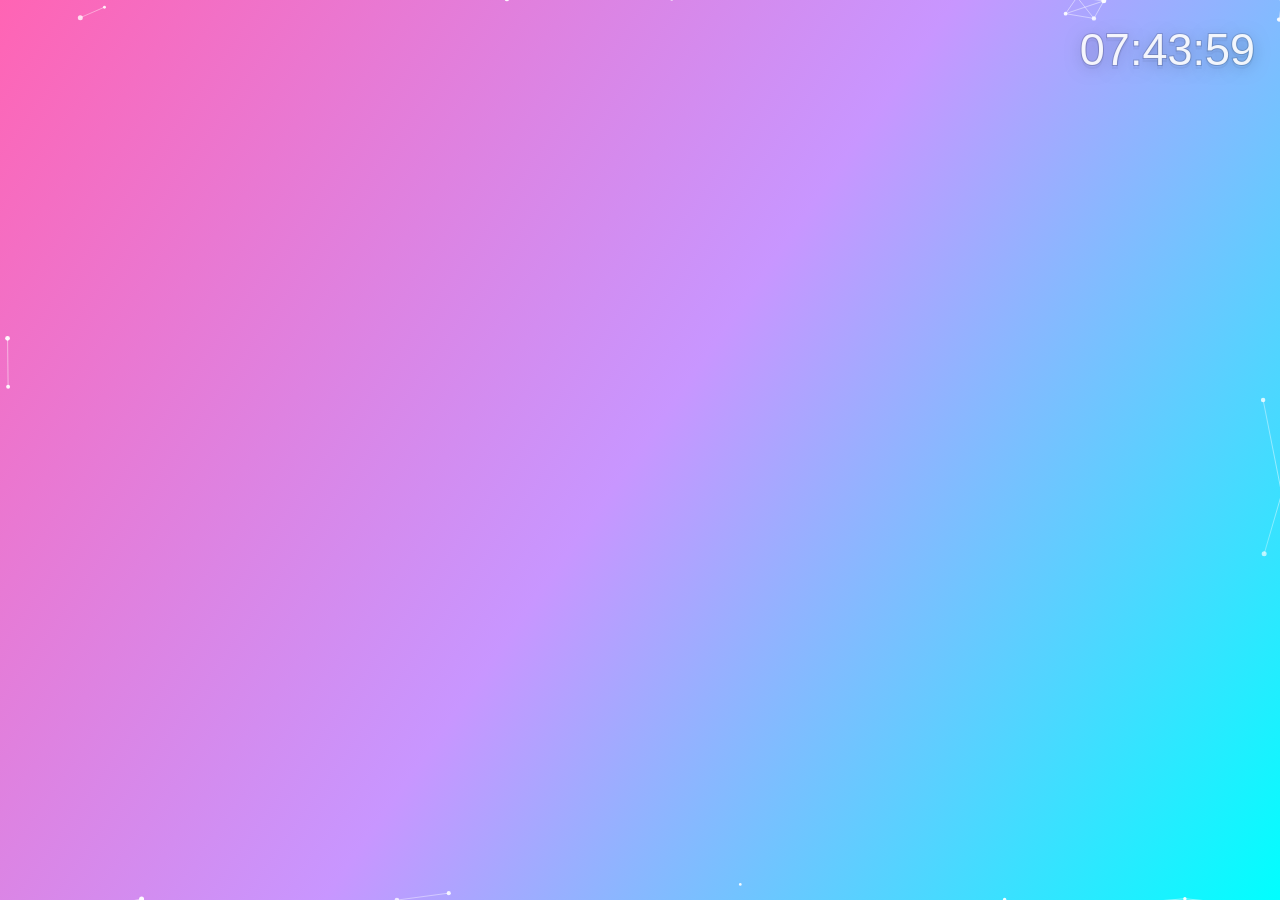
==== bizhi-time.html @ 8172088d "time 任意拖动" ====
<!DOCTYPE html>
<html>
<head>
    <meta charset="UTF-8">
    <title>动态粒子壁纸</title>
    <style>
        * {
            margin: 0;
            padding: 0;
        }
        body {
            overflow: hidden;
            background: #000;
            user-select: none;
            /* 防止拖动时选中文字 */
        }
        canvas {
            display: block;
            cursor: default;
        }
    </style>
</head>
<body>
    <canvas></canvas>
    <script>
        // ==================== 粒子系统常量 ====================
        const PARTICLES_PER_SQUARE_PIXEL = 0.000005;
        const PARTICLE_MIN_SIZE = 1;
        const PARTICLE_MAX_SIZE = 2.5;
        const PARTICLE_MIN_SPEED = 0.25;
        const PARTICLE_MAX_SPEED = 0.5;
        const PARTICLE_MIN_LIFETIME = 3000;
        const PARTICLE_MAX_LIFETIME = 10000;

        // ==================== 连线系统常量 ====================
        const CONNECTION_MAX_DISTANCE = 100;
        const CONNECTION_LINE_WIDTH = 1;
        const MAX_CONNECTIONS_PER_PARTICLE = 4;
        const MAX_TOTAL_CONNECTIONS = 750;

        // ==================== 鼠标引力常量 ====================
        const MOUSE_GRAVITY_RADIUS = 80;
        const MOUSE_GRAVITY_FORCE = -0.1;

        // ==================== 全局变量 ====================
        let particles = [];
        let mouseX = 0;
        let mouseY = 0;

        // ==================== 时间拖动相关 ====================
        let timePos = { x: 0, y: 0 }; // 时间显示位置（右上角基准点）
        let isDragging = false;
        let dragOffsetX = 0;
        let dragOffsetY = 0;
        let isHoveringTime = false;

        // ==================== Canvas 初始化 ====================
        const canvas = document.querySelector("canvas");
        const ctx = canvas.getContext("2d");

        function resizeCanvas() {
            canvas.width = window.innerWidth;
            canvas.height = window.innerHeight;
            // 重置时间位置到右上角
            if (!isDragging) {
                timePos.x = canvas.width - 25;
                timePos.y = 30;
            }
        }
        resizeCanvas();
        window.addEventListener('resize', resizeCanvas);

        // ==================== 鼠标事件 ====================
        // 鼠标移动（用于粒子引力 + 时间悬停检测）
        window.addEventListener('mousemove', (e) => {
            mouseX = e.clientX;
            mouseY = e.clientY;

            // 检测是否悬停在时间上
            if (!isDragging) {
                // 获取当前时间字符串的宽度
                const now = new Date();
                const timeStr = formatTime(now);
                const seconds = String(now.getSeconds()).padStart(2, '0');
                const fullTimeStr = `${timeStr}:${seconds}`;
                
                let fontSize = Math.min(canvas.width, canvas.height) * 0.05;
                fontSize = Math.max(36, Math.min(fontSize, 72));
                ctx.font = `500 ${fontSize}px "SF Pro Display", "PingFang SC", "Helvetica Neue", Arial, sans-serif`;
                
                const metrics = ctx.measureText(fullTimeStr);
                const textWidth = metrics.width;
                const textHeight = fontSize;
                
                // 时间区域（从右上角基准点向左延伸）
                const left = timePos.x - textWidth;
                const right = timePos.x;
                const top = timePos.y;
                const bottom = timePos.y + textHeight;
                
                // 检测鼠标是否在时间区域内
                if (mouseX >= left && mouseX <= right && mouseY >= top && mouseY <= bottom) {
                    canvas.style.cursor = 'grab';
                    isHoveringTime = true;
                } else {
                    canvas.style.cursor = 'default';
                    isHoveringTime = false;
                }
            }
        });

        // 鼠标按下
        canvas.addEventListener('mousedown', (e) => {
            if (isHoveringTime) {
                isDragging = true;
                canvas.style.cursor = 'grabbing';
                
                // 计算拖拽偏移量
                const now = new Date();
                const timeStr = formatTime(now);
                const seconds = String(now.getSeconds()).padStart(2, '0');
                const fullTimeStr = `${timeStr}:${seconds}`;
                
                let fontSize = Math.min(canvas.width, canvas.height) * 0.05;
                fontSize = Math.max(36, Math.min(fontSize, 72));
                ctx.font = `500 ${fontSize}px "SF Pro Display", "PingFang SC", "Helvetica Neue", Arial, sans-serif`;
                
                const metrics = ctx.measureText(fullTimeStr);
                const textWidth = metrics.width;
                
                // 计算鼠标相对于时间右上角的偏移
                dragOffsetX = timePos.x - e.clientX;
                dragOffsetY = timePos.y - e.clientY;
            }
        });

        // 鼠标松开
        window.addEventListener('mouseup', () => {
            if (isDragging) {
                isDragging = false;
                canvas.style.cursor = 'default';
                isHoveringTime = false;
            }
        });

        // 鼠标移出窗口
        window.addEventListener('mouseleave', () => {
            if (isDragging) {
                isDragging = false;
                canvas.style.cursor = 'default';
                isHoveringTime = false;
            }
        });

        // ==================== 工具函数 ====================
        function formatTime(date) {
            const hours = String(date.getHours()).padStart(2, '0');
            const minutes = String(date.getMinutes()).padStart(2, '0');
            return `${hours}:${minutes}`;
        }

        // ==================== 粒子类 ====================
        class Particle {
            constructor() {
                const side = Math.floor(Math.random() * 4);
                switch (side) {
                    case 0: // 上
                        this.x = Math.random() * canvas.width;
                        this.y = -5;
                        break;
                    case 1: // 右
                        this.x = canvas.width + 5;
                        this.y = Math.random() * canvas.height;
                        break;
                    case 2: // 下
                        this.x = Math.random() * canvas.width;
                        this.y = canvas.height + 5;
                        break;
                    case 3: // 左
                        this.x = -5;
                        this.y = Math.random() * canvas.height;
                        break;
                }
                const speed = PARTICLE_MIN_SPEED + Math.random() * (PARTICLE_MAX_SPEED - PARTICLE_MIN_SPEED);
                const angle = Math.random() * Math.PI * 2;
                this.vx = Math.cos(angle) * speed;
                this.vy = Math.sin(angle) * speed;
                this.lifetime = PARTICLE_MIN_LIFETIME + Math.random() * (PARTICLE_MAX_LIFETIME - PARTICLE_MIN_LIFETIME);
                this.age = 0;
                this.baseSize = PARTICLE_MIN_SIZE + Math.random() * (PARTICLE_MAX_SIZE - PARTICLE_MIN_SIZE);
            }

            update(deltaTime) {
                // 鼠标引力
                const dx = mouseX - this.x;
                const dy = mouseY - this.y;
                const distance = Math.sqrt(dx * dx + dy * dy);
                if (distance <= MOUSE_GRAVITY_RADIUS && distance > 0) {
                    const force = MOUSE_GRAVITY_FORCE * (1 - distance / MOUSE_GRAVITY_RADIUS);
                    this.vx += (dx / distance) * force;
                    this.vy += (dy / distance) * force;
                }

                this.x += this.vx;
                this.y += this.vy;
                this.age += deltaTime;

                const inScreen = (this.x >= -5 && this.x <= canvas.width + 5) &&
                    (this.y >= -5 && this.y <= canvas.height + 5);
                return this.age < this.lifetime && inScreen;
            }

            draw(ctx) {
                const lifeProgress = this.age / this.lifetime;
                const size = Math.min(this.baseSize * (1 + lifeProgress), PARTICLE_MAX_SIZE);
                const opacity = Math.max(0, 1 - lifeProgress);
                ctx.fillStyle = `rgba(255, 255, 255, ${opacity})`;
                ctx.beginPath();
                ctx.arc(this.x, this.y, size, 0, Math.PI * 2);
                ctx.fill();
            }
        }

        // ==================== 生成粒子 ====================
        function generateParticles() {
            const count = Math.floor(canvas.width * canvas.height * PARTICLES_PER_SQUARE_PIXEL);
            for (let i = 0; i < count; i++) {
                particles.push(new Particle());
            }
        }

        // ==================== 绘制连线 ====================
        function drawConnections(ctx) {
            const counts = new Array(particles.length).fill(0);
            const connections = [];
            for (let i = 0; i < particles.length; i++) {
                for (let j = i + 1; j < particles.length; j++) {
                    const p1 = particles[i];
                    const p2 = particles[j];
                    const dx = p1.x - p2.x;
                    const dy = p1.y - p2.y;
                    const dist = Math.sqrt(dx * dx + dy * dy);
                    if (dist <= CONNECTION_MAX_DISTANCE &&
                        counts[i] < MAX_CONNECTIONS_PER_PARTICLE &&
                        counts[j] < MAX_CONNECTIONS_PER_PARTICLE &&
                        connections.length < MAX_TOTAL_CONNECTIONS) {
                        connections.push({ p1, p2 });
                        counts[i]++;
                        counts[j]++;
                    }
                }
            }
            connections.forEach(({ p1, p2 }) => {
                const o1 = Math.max(0, 1 - p1.age / p1.lifetime);
                const o2 = Math.max(0, 1 - p2.age / p2.lifetime);
                const grad = ctx.createLinearGradient(p1.x, p1.y, p2.x, p2.y);
                grad.addColorStop(0, `rgba(255, 255, 255, ${o1 * 0.5})`);
                grad.addColorStop(1, `rgba(255, 255, 255, ${o2 * 0.5})`);
                ctx.strokeStyle = grad;
                ctx.lineWidth = CONNECTION_LINE_WIDTH;
                ctx.beginPath();
                ctx.moveTo(p1.x, p1.y);
                ctx.lineTo(p2.x, p2.y);
                ctx.stroke();
            });
        }

        // ==================== 动画循环 ====================
        let lastTime = 0;

        function animate(currentTime) {
            const deltaTime = currentTime - lastTime;
            lastTime = currentTime;

            // ---- 背景 ----
            const grad = ctx.createLinearGradient(0, 0, canvas.width, canvas.height);
            grad.addColorStop(0, "rgb(255, 100, 180)");
            grad.addColorStop(0.5, "rgb(200, 150, 255)");
            grad.addColorStop(1, "rgb(0, 255, 255)");
            ctx.fillStyle = grad;
            ctx.fillRect(0, 0, canvas.width, canvas.height);

            // ---- 粒子管理 ----
            if (Math.random() < 0.1) generateParticles();
            particles = particles.filter(p => p.update(deltaTime));

            // ---- 绘制连线 & 粒子 ----
            drawConnections(ctx);
            particles.forEach(p => p.draw(ctx));

            // ==================== 时间显示 ====================
            // 如果正在拖拽，更新时间位置
            if (isDragging) {
                timePos.x = mouseX + dragOffsetX;
                timePos.y = mouseY + dragOffsetY;
                
                // 限制时间不能完全拖出屏幕（保留部分可见）
                const now = new Date();
                const timeStr = formatTime(now);
                const seconds = String(now.getSeconds()).padStart(2, '0');
                const fullTimeStr = `${timeStr}:${seconds}`;
                
                let fontSize = Math.min(canvas.width, canvas.height) * 0.05;
                fontSize = Math.max(36, Math.min(fontSize, 72));
                ctx.font = `500 ${fontSize}px "SF Pro Display", "PingFang SC", "Helvetica Neue", Arial, sans-serif`;
                
                const metrics = ctx.measureText(fullTimeStr);
                const textWidth = metrics.width;
                const textHeight = fontSize;
                
                // 防止完全拖出屏幕
                timePos.x = Math.max(textWidth + 10, Math.min(canvas.width - 10, timePos.x));
                timePos.y = Math.max(10, Math.min(canvas.height - textHeight - 10, timePos.y));
            }

            // 获取当前时间
            const now = new Date();
            const timeStr = formatTime(now);
            const seconds = String(now.getSeconds()).padStart(2, '0');
            const fullTimeStr = `${timeStr}:${seconds}`;

            // ---- 字体大小控制 ----
            let fontSize = Math.min(canvas.width, canvas.height) * 0.05;
            fontSize = Math.max(36, Math.min(fontSize, 72));

            // ---- 绘制时间 ----
            ctx.font = `500 ${fontSize}px "SF Pro Display", "PingFang SC", "Helvetica Neue", Arial, sans-serif`;
            ctx.textAlign = 'right';
            ctx.textBaseline = 'top';

            // 如果是悬停或拖拽状态，添加高亮效果
            const isActive = isHoveringTime || isDragging;
            
            // 主文字阴影
            ctx.shadowColor = 'rgba(0, 0, 0, 0.25)';
            ctx.shadowBlur = 15;
            ctx.shadowOffsetX = 0;
            ctx.shadowOffsetY = 3;

            // 文字描边
            ctx.shadowBlur = 0;
            ctx.lineWidth = isActive ? 3 : 2;
            ctx.strokeStyle = isActive ? 'rgba(255, 255, 255, 0.3)' : 'rgba(0, 0, 0, 0.15)';
            ctx.strokeText(fullTimeStr, timePos.x, timePos.y);

            // 主文字填充
            ctx.shadowColor = 'rgba(0, 0, 0, 0.25)';
            ctx.shadowBlur = isActive ? 25 : 15;
            ctx.shadowOffsetX = 0;
            ctx.shadowOffsetY = 3;
            ctx.fillStyle = isActive ? 'rgba(255, 255, 255, 1)' : 'rgba(255, 255, 255, 0.9)';
            ctx.fillText(fullTimeStr, timePos.x, timePos.y);

            // ---- 如果悬停或拖拽，显示提示 ----
            if (isActive) {
                // 在时间下方显示小提示
                const hintFontSize = fontSize * 0.25;
                ctx.font = `${hintFontSize}px "SF Pro Display", Arial, sans-serif`;
                ctx.textAlign = 'center';
                ctx.textBaseline = 'top';
                ctx.shadowBlur = 0;
                ctx.fillStyle = 'rgba(255, 255, 255, 0.4)';
                const hintText = isDragging ? '✦ 拖动中' : '✦ 拖动移动';
                ctx.fillText(hintText, timePos.x - 10, timePos.y + fontSize + 8);
            }

            // 重置阴影
            ctx.shadowBlur = 0;
            ctx.shadowColor = 'transparent';
            ctx.shadowOffsetX = 0;
            ctx.shadowOffsetY = 0;

            requestAnimationFrame(animate);
        }

        // ==================== 启动 ====================
        generateParticles();
        requestAnimationFrame(animate);
    </script>
</body>
</html>
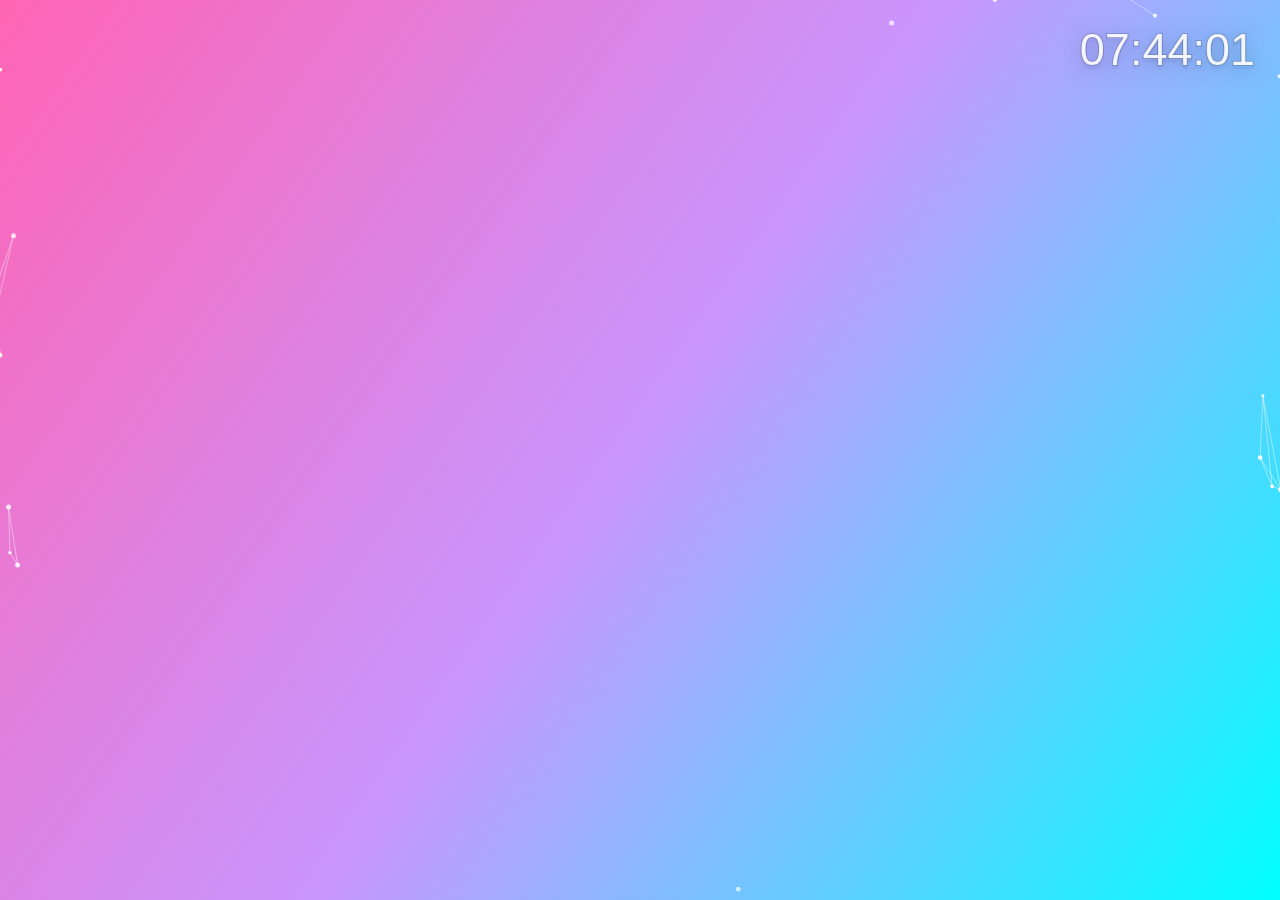
==== commit d8229433: "Refactor particle system and time display management Refactor particle system and time display manag" ====
--- a/bizhi-time.html
+++ b/bizhi-time.html
@@ -12,7 +12,6 @@
             overflow: hidden;
             background: #000;
             user-select: none;
-            /* 防止拖动时选中文字 */
         }
         canvas {
             display: block;
@@ -23,196 +22,108 @@
 <body>
     <canvas></canvas>
     <script>
-        // ==================== 粒子系统常量 ====================
-        const PARTICLES_PER_SQUARE_PIXEL = 0.000005;
-        const PARTICLE_MIN_SIZE = 1;
-        const PARTICLE_MAX_SIZE = 2.5;
-        const PARTICLE_MIN_SPEED = 0.25;
-        const PARTICLE_MAX_SPEED = 0.5;
-        const PARTICLE_MIN_LIFETIME = 3000;
-        const PARTICLE_MAX_LIFETIME = 10000;
-
-        // ==================== 连线系统常量 ====================
-        const CONNECTION_MAX_DISTANCE = 100;
-        const CONNECTION_LINE_WIDTH = 1;
-        const MAX_CONNECTIONS_PER_PARTICLE = 4;
-        const MAX_TOTAL_CONNECTIONS = 750;
-
-        // ==================== 鼠标引力常量 ====================
-        const MOUSE_GRAVITY_RADIUS = 80;
-        const MOUSE_GRAVITY_FORCE = -0.1;
-
-        // ==================== 全局变量 ====================
-        let particles = [];
-        let mouseX = 0;
-        let mouseY = 0;
-
-        // ==================== 时间拖动相关 ====================
-        let timePos = { x: 0, y: 0 }; // 时间显示位置（右上角基准点）
-        let isDragging = false;
-        let dragOffsetX = 0;
-        let dragOffsetY = 0;
-        let isHoveringTime = false;
-
-        // ==================== Canvas 初始化 ====================
-        const canvas = document.querySelector("canvas");
-        const ctx = canvas.getContext("2d");
-
-        function resizeCanvas() {
-            canvas.width = window.innerWidth;
-            canvas.height = window.innerHeight;
-            // 重置时间位置到右上角
-            if (!isDragging) {
-                timePos.x = canvas.width - 25;
-                timePos.y = 30;
-            }
-        }
-        resizeCanvas();
-        window.addEventListener('resize', resizeCanvas);
-
-        // ==================== 鼠标事件 ====================
-        // 鼠标移动（用于粒子引力 + 时间悬停检测）
-        window.addEventListener('mousemove', (e) => {
-            mouseX = e.clientX;
-            mouseY = e.clientY;
-
-            // 检测是否悬停在时间上
-            if (!isDragging) {
-                // 获取当前时间字符串的宽度
-                const now = new Date();
-                const timeStr = formatTime(now);
-                const seconds = String(now.getSeconds()).padStart(2, '0');
-                const fullTimeStr = `${timeStr}:${seconds}`;
-                
-                let fontSize = Math.min(canvas.width, canvas.height) * 0.05;
-                fontSize = Math.max(36, Math.min(fontSize, 72));
-                ctx.font = `500 ${fontSize}px "SF Pro Display", "PingFang SC", "Helvetica Neue", Arial, sans-serif`;
-                
-                const metrics = ctx.measureText(fullTimeStr);
-                const textWidth = metrics.width;
-                const textHeight = fontSize;
-                
-                // 时间区域（从右上角基准点向左延伸）
-                const left = timePos.x - textWidth;
-                const right = timePos.x;
-                const top = timePos.y;
-                const bottom = timePos.y + textHeight;
-                
-                // 检测鼠标是否在时间区域内
-                if (mouseX >= left && mouseX <= right && mouseY >= top && mouseY <= bottom) {
-                    canvas.style.cursor = 'grab';
-                    isHoveringTime = true;
-                } else {
-                    canvas.style.cursor = 'default';
-                    isHoveringTime = false;
-                }
-            }
-        });
-
-        // 鼠标按下
-        canvas.addEventListener('mousedown', (e) => {
-            if (isHoveringTime) {
-                isDragging = true;
-                canvas.style.cursor = 'grabbing';
-                
-                // 计算拖拽偏移量
-                const now = new Date();
-                const timeStr = formatTime(now);
-                const seconds = String(now.getSeconds()).padStart(2, '0');
-                const fullTimeStr = `${timeStr}:${seconds}`;
-                
-                let fontSize = Math.min(canvas.width, canvas.height) * 0.05;
-                fontSize = Math.max(36, Math.min(fontSize, 72));
-                ctx.font = `500 ${fontSize}px "SF Pro Display", "PingFang SC", "Helvetica Neue", Arial, sans-serif`;
-                
-                const metrics = ctx.measureText(fullTimeStr);
-                const textWidth = metrics.width;
-                
-                // 计算鼠标相对于时间右上角的偏移
-                dragOffsetX = timePos.x - e.clientX;
-                dragOffsetY = timePos.y - e.clientY;
-            }
-        });
-
-        // 鼠标松开
-        window.addEventListener('mouseup', () => {
-            if (isDragging) {
-                isDragging = false;
-                canvas.style.cursor = 'default';
-                isHoveringTime = false;
-            }
-        });
-
-        // 鼠标移出窗口
-        window.addEventListener('mouseleave', () => {
-            if (isDragging) {
-                isDragging = false;
-                canvas.style.cursor = 'default';
-                isHoveringTime = false;
-            }
-        });
-
-        // ==================== 工具函数 ====================
-        function formatTime(date) {
-            const hours = String(date.getHours()).padStart(2, '0');
-            const minutes = String(date.getMinutes()).padStart(2, '0');
-            return `${hours}:${minutes}`;
-        }
-
-        // ==================== 粒子类 ====================
+        // ============================================
+        // 1. 配置常量
+        // ============================================
+        const CONFIG = {
+            particlesPerSquarePixel: 0.000005,
+            particleMinSize: 1,
+            particleMaxSize: 2.5,
+            particleMinSpeed: 0.25,
+            particleMaxSpeed: 0.5,
+            particleMinLifetime: 3000,
+            particleMaxLifetime: 10000,
+            connectionMaxDistance: 100,
+            connectionLineWidth: 1,
+            maxConnectionsPerParticle: 4,
+            maxTotalConnections: 750,
+            mouseGravityRadius: 80,
+            mouseGravityForce: -0.1,
+            timeFontSizeRatio: 0.05,
+            timeFontMinSize: 36,
+            timeFontMaxSize: 72,
+            rightPadding: 25,
+            topPadding: 30
+        };
+
+        // ============================================
+        // 2. Canvas 管理器
+        // ============================================
+        class CanvasManager {
+            constructor() {
+                this.canvas = document.querySelector('canvas');
+                this.ctx = this.canvas.getContext('2d');
+                this.resize();
+                window.addEventListener('resize', () => this.resize());
+            }
+
+            resize() {
+                this.canvas.width = window.innerWidth;
+                this.canvas.height = window.innerHeight;
+                this.width = this.canvas.width;
+                this.height = this.canvas.height;
+            }
+
+            get context() { return this.ctx; }
+            get element() { return this.canvas; }
+        }
+
+        // ============================================
+        // 3. 粒子系统
+        // ============================================
         class Particle {
-            constructor() {
+            constructor(canvas) {
+                this.canvas = canvas;
                 const side = Math.floor(Math.random() * 4);
                 switch (side) {
-                    case 0: // 上
+                    case 0:
                         this.x = Math.random() * canvas.width;
                         this.y = -5;
                         break;
-                    case 1: // 右
+                    case 1:
                         this.x = canvas.width + 5;
                         this.y = Math.random() * canvas.height;
                         break;
-                    case 2: // 下
+                    case 2:
                         this.x = Math.random() * canvas.width;
                         this.y = canvas.height + 5;
                         break;
-                    case 3: // 左
+                    case 3:
                         this.x = -5;
                         this.y = Math.random() * canvas.height;
                         break;
                 }
-                const speed = PARTICLE_MIN_SPEED + Math.random() * (PARTICLE_MAX_SPEED - PARTICLE_MIN_SPEED);
+                const speed = CONFIG.particleMinSpeed + Math.random() * (CONFIG.particleMaxSpeed - CONFIG.particleMinSpeed);
                 const angle = Math.random() * Math.PI * 2;
                 this.vx = Math.cos(angle) * speed;
                 this.vy = Math.sin(angle) * speed;
-                this.lifetime = PARTICLE_MIN_LIFETIME + Math.random() * (PARTICLE_MAX_LIFETIME - PARTICLE_MIN_LIFETIME);
+                this.lifetime = CONFIG.particleMinLifetime + Math.random() * (CONFIG.particleMaxLifetime - CONFIG.particleMinLifetime);
                 this.age = 0;
-                this.baseSize = PARTICLE_MIN_SIZE + Math.random() * (PARTICLE_MAX_SIZE - PARTICLE_MIN_SIZE);
-            }
-
-            update(deltaTime) {
-                // 鼠标引力
+                this.baseSize = CONFIG.particleMinSize + Math.random() * (CONFIG.particleMaxSize - CONFIG.particleMinSize);
+                this.mouseX = 0;
+                this.mouseY = 0;
+            }
+
+            update(deltaTime, mouseX, mouseY) {
                 const dx = mouseX - this.x;
                 const dy = mouseY - this.y;
                 const distance = Math.sqrt(dx * dx + dy * dy);
-                if (distance <= MOUSE_GRAVITY_RADIUS && distance > 0) {
-                    const force = MOUSE_GRAVITY_FORCE * (1 - distance / MOUSE_GRAVITY_RADIUS);
+                if (distance <= CONFIG.mouseGravityRadius && distance > 0) {
+                    const force = CONFIG.mouseGravityForce * (1 - distance / CONFIG.mouseGravityRadius);
                     this.vx += (dx / distance) * force;
                     this.vy += (dy / distance) * force;
                 }
-
                 this.x += this.vx;
                 this.y += this.vy;
                 this.age += deltaTime;
-
-                const inScreen = (this.x >= -5 && this.x <= canvas.width + 5) &&
-                    (this.y >= -5 && this.y <= canvas.height + 5);
+                const inScreen = (this.x >= -5 && this.x <= this.canvas.width + 5) &&
+                    (this.y >= -5 && this.y <= this.canvas.height + 5);
                 return this.age < this.lifetime && inScreen;
             }
 
             draw(ctx) {
                 const lifeProgress = this.age / this.lifetime;
-                const size = Math.min(this.baseSize * (1 + lifeProgress), PARTICLE_MAX_SIZE);
+                const size = Math.min(this.baseSize * (1 + lifeProgress), CONFIG.particleMaxSize);
                 const opacity = Math.max(0, 1 - lifeProgress);
                 ctx.fillStyle = `rgba(255, 255, 255, ${opacity})`;
                 ctx.beginPath();
@@ -221,161 +132,303 @@
             }
         }
 
-        // ==================== 生成粒子 ====================
-        function generateParticles() {
-            const count = Math.floor(canvas.width * canvas.height * PARTICLES_PER_SQUARE_PIXEL);
-            for (let i = 0; i < count; i++) {
-                particles.push(new Particle());
-            }
-        }
-
-        // ==================== 绘制连线 ====================
-        function drawConnections(ctx) {
-            const counts = new Array(particles.length).fill(0);
-            const connections = [];
-            for (let i = 0; i < particles.length; i++) {
-                for (let j = i + 1; j < particles.length; j++) {
-                    const p1 = particles[i];
-                    const p2 = particles[j];
-                    const dx = p1.x - p2.x;
-                    const dy = p1.y - p2.y;
-                    const dist = Math.sqrt(dx * dx + dy * dy);
-                    if (dist <= CONNECTION_MAX_DISTANCE &&
-                        counts[i] < MAX_CONNECTIONS_PER_PARTICLE &&
-                        counts[j] < MAX_CONNECTIONS_PER_PARTICLE &&
-                        connections.length < MAX_TOTAL_CONNECTIONS) {
-                        connections.push({ p1, p2 });
-                        counts[i]++;
-                        counts[j]++;
+        class ParticleSystem {
+            constructor(canvas) {
+                this.canvas = canvas;
+                this.particles = [];
+                this.mouseX = 0;
+                this.mouseY = 0;
+            }
+
+            updateMouse(x, y) {
+                this.mouseX = x;
+                this.mouseY = y;
+            }
+
+            generate() {
+                const count = Math.floor(this.canvas.width * this.canvas.height * CONFIG.particlesPerSquarePixel);
+                for (let i = 0; i < count; i++) {
+                    this.particles.push(new Particle(this.canvas));
+                }
+            }
+
+            update(deltaTime) {
+                if (Math.random() < 0.1) this.generate();
+                this.particles = this.particles.filter(p =>
+                    p.update(deltaTime, this.mouseX, this.mouseY)
+                );
+            }
+
+            draw(ctx) {
+                this.particles.forEach(p => p.draw(ctx));
+            }
+
+            drawConnections(ctx) {
+                const counts = new Array(this.particles.length).fill(0);
+                const connections = [];
+                for (let i = 0; i < this.particles.length; i++) {
+                    for (let j = i + 1; j < this.particles.length; j++) {
+                        const p1 = this.particles[i];
+                        const p2 = this.particles[j];
+                        const dx = p1.x - p2.x;
+                        const dy = p1.y - p2.y;
+                        const dist = Math.sqrt(dx * dx + dy * dy);
+                        if (dist <= CONFIG.connectionMaxDistance &&
+                            counts[i] < CONFIG.maxConnectionsPerParticle &&
+                            counts[j] < CONFIG.maxConnectionsPerParticle &&
+                            connections.length < CONFIG.maxTotalConnections) {
+                            connections.push({ p1, p2 });
+                            counts[i]++;
+                            counts[j]++;
+                        }
                     }
                 }
-            }
-            connections.forEach(({ p1, p2 }) => {
-                const o1 = Math.max(0, 1 - p1.age / p1.lifetime);
-                const o2 = Math.max(0, 1 - p2.age / p2.lifetime);
-                const grad = ctx.createLinearGradient(p1.x, p1.y, p2.x, p2.y);
-                grad.addColorStop(0, `rgba(255, 255, 255, ${o1 * 0.5})`);
-                grad.addColorStop(1, `rgba(255, 255, 255, ${o2 * 0.5})`);
-                ctx.strokeStyle = grad;
-                ctx.lineWidth = CONNECTION_LINE_WIDTH;
-                ctx.beginPath();
-                ctx.moveTo(p1.x, p1.y);
-                ctx.lineTo(p2.x, p2.y);
-                ctx.stroke();
-            });
-        }
-
-        // ==================== 动画循环 ====================
-        let lastTime = 0;
-
-        function animate(currentTime) {
-            const deltaTime = currentTime - lastTime;
-            lastTime = currentTime;
-
-            // ---- 背景 ----
-            const grad = ctx.createLinearGradient(0, 0, canvas.width, canvas.height);
-            grad.addColorStop(0, "rgb(255, 100, 180)");
-            grad.addColorStop(0.5, "rgb(200, 150, 255)");
-            grad.addColorStop(1, "rgb(0, 255, 255)");
-            ctx.fillStyle = grad;
-            ctx.fillRect(0, 0, canvas.width, canvas.height);
-
-            // ---- 粒子管理 ----
-            if (Math.random() < 0.1) generateParticles();
-            particles = particles.filter(p => p.update(deltaTime));
-
-            // ---- 绘制连线 & 粒子 ----
-            drawConnections(ctx);
-            particles.forEach(p => p.draw(ctx));
-
-            // ==================== 时间显示 ====================
-            // 如果正在拖拽，更新时间位置
-            if (isDragging) {
-                timePos.x = mouseX + dragOffsetX;
-                timePos.y = mouseY + dragOffsetY;
-                
-                // 限制时间不能完全拖出屏幕（保留部分可见）
+                connections.forEach(({ p1, p2 }) => {
+                    const o1 = Math.max(0, 1 - p1.age / p1.lifetime);
+                    const o2 = Math.max(0, 1 - p2.age / p2.lifetime);
+                    const grad = ctx.createLinearGradient(p1.x, p1.y, p2.x, p2.y);
+                    grad.addColorStop(0, `rgba(255, 255, 255, ${o1 * 0.5})`);
+                    grad.addColorStop(1, `rgba(255, 255, 255, ${o2 * 0.5})`);
+                    ctx.strokeStyle = grad;
+                    ctx.lineWidth = CONFIG.connectionLineWidth;
+                    ctx.beginPath();
+                    ctx.moveTo(p1.x, p1.y);
+                    ctx.lineTo(p2.x, p2.y);
+                    ctx.stroke();
+                });
+            }
+        }
+
+        // ============================================
+        // 4. 时间管理器（含拖拽功能）
+        // ============================================
+        class TimeManager {
+            constructor(canvas) {
+                this.canvas = canvas;
+                this.ctx = canvas.getContext('2d');
+                this.position = {
+                    x: canvas.width - CONFIG.rightPadding,
+                    y: CONFIG.topPadding
+                };
+                this.isDragging = false;
+                this.isHovering = false;
+                this.dragOffset = { x: 0, y: 0 };
+                this.fontSize = this.calculateFontSize();
+            }
+
+            calculateFontSize() {
+                let size = Math.min(this.canvas.width, this.canvas.height) * CONFIG.timeFontSizeRatio;
+                return Math.max(CONFIG.timeFontMinSize, Math.min(size, CONFIG.timeFontMaxSize));
+            }
+
+            getTimeString() {
                 const now = new Date();
-                const timeStr = formatTime(now);
+                const hours = String(now.getHours()).padStart(2, '0');
+                const minutes = String(now.getMinutes()).padStart(2, '0');
                 const seconds = String(now.getSeconds()).padStart(2, '0');
-                const fullTimeStr = `${timeStr}:${seconds}`;
-                
-                let fontSize = Math.min(canvas.width, canvas.height) * 0.05;
-                fontSize = Math.max(36, Math.min(fontSize, 72));
-                ctx.font = `500 ${fontSize}px "SF Pro Display", "PingFang SC", "Helvetica Neue", Arial, sans-serif`;
-                
-                const metrics = ctx.measureText(fullTimeStr);
-                const textWidth = metrics.width;
-                const textHeight = fontSize;
-                
-                // 防止完全拖出屏幕
-                timePos.x = Math.max(textWidth + 10, Math.min(canvas.width - 10, timePos.x));
-                timePos.y = Math.max(10, Math.min(canvas.height - textHeight - 10, timePos.y));
-            }
-
-            // 获取当前时间
-            const now = new Date();
-            const timeStr = formatTime(now);
-            const seconds = String(now.getSeconds()).padStart(2, '0');
-            const fullTimeStr = `${timeStr}:${seconds}`;
-
-            // ---- 字体大小控制 ----
-            let fontSize = Math.min(canvas.width, canvas.height) * 0.05;
-            fontSize = Math.max(36, Math.min(fontSize, 72));
-
-            // ---- 绘制时间 ----
-            ctx.font = `500 ${fontSize}px "SF Pro Display", "PingFang SC", "Helvetica Neue", Arial, sans-serif`;
-            ctx.textAlign = 'right';
-            ctx.textBaseline = 'top';
-
-            // 如果是悬停或拖拽状态，添加高亮效果
-            const isActive = isHoveringTime || isDragging;
-            
-            // 主文字阴影
-            ctx.shadowColor = 'rgba(0, 0, 0, 0.25)';
-            ctx.shadowBlur = 15;
-            ctx.shadowOffsetX = 0;
-            ctx.shadowOffsetY = 3;
-
-            // 文字描边
-            ctx.shadowBlur = 0;
-            ctx.lineWidth = isActive ? 3 : 2;
-            ctx.strokeStyle = isActive ? 'rgba(255, 255, 255, 0.3)' : 'rgba(0, 0, 0, 0.15)';
-            ctx.strokeText(fullTimeStr, timePos.x, timePos.y);
-
-            // 主文字填充
-            ctx.shadowColor = 'rgba(0, 0, 0, 0.25)';
-            ctx.shadowBlur = isActive ? 25 : 15;
-            ctx.shadowOffsetX = 0;
-            ctx.shadowOffsetY = 3;
-            ctx.fillStyle = isActive ? 'rgba(255, 255, 255, 1)' : 'rgba(255, 255, 255, 0.9)';
-            ctx.fillText(fullTimeStr, timePos.x, timePos.y);
-
-            // ---- 如果悬停或拖拽，显示提示 ----
-            if (isActive) {
-                // 在时间下方显示小提示
-                const hintFontSize = fontSize * 0.25;
-                ctx.font = `${hintFontSize}px "SF Pro Display", Arial, sans-serif`;
-                ctx.textAlign = 'center';
+                return `${hours}:${minutes}:${seconds}`;
+            }
+
+            getTextMetrics() {
+                const timeStr = this.getTimeString();
+                this.ctx.font = `500 ${this.fontSize}px "SF Pro Display", "PingFang SC", "Helvetica Neue", Arial, sans-serif`;
+                const metrics = this.ctx.measureText(timeStr);
+                return {
+                    width: metrics.width,
+                    height: this.fontSize,
+                    text: timeStr
+                };
+            }
+
+            isPointOverTime(x, y) {
+                const metrics = this.getTextMetrics();
+                const left = this.position.x - metrics.width;
+                const right = this.position.x;
+                const top = this.position.y;
+                const bottom = this.position.y + metrics.height;
+                return x >= left && x <= right && y >= top && y <= bottom;
+            }
+
+            startDrag(mouseX, mouseY) {
+                this.isDragging = true;
+                this.dragOffset.x = this.position.x - mouseX;
+                this.dragOffset.y = this.position.y - mouseY;
+            }
+
+            updateDrag(mouseX, mouseY) {
+                if (!this.isDragging) return;
+                const metrics = this.getTextMetrics();
+                this.position.x = Math.max(metrics.width + 10, Math.min(this.canvas.width - 10, mouseX + this.dragOffset.x));
+                this.position.y = Math.max(10, Math.min(this.canvas.height - metrics.height - 10, mouseY + this.dragOffset.y));
+            }
+
+            stopDrag() {
+                this.isDragging = false;
+                this.isHovering = false;
+            }
+
+            setHovering(hovering) {
+                this.isHovering = hovering;
+            }
+
+            draw(ctx) {
+                const timeStr = this.getTimeString();
+                this.fontSize = this.calculateFontSize();
+                const isActive = this.isHovering || this.isDragging;
+
+                ctx.font = `500 ${this.fontSize}px "SF Pro Display", "PingFang SC", "Helvetica Neue", Arial, sans-serif`;
+                ctx.textAlign = 'right';
                 ctx.textBaseline = 'top';
+
+                // 阴影
+                ctx.shadowColor = 'rgba(0, 0, 0, 0.25)';
+                ctx.shadowBlur = isActive ? 25 : 15;
+                ctx.shadowOffsetX = 0;
+                ctx.shadowOffsetY = 3;
+
+                // 描边
                 ctx.shadowBlur = 0;
-                ctx.fillStyle = 'rgba(255, 255, 255, 0.4)';
-                const hintText = isDragging ? '✦ 拖动中' : '✦ 拖动移动';
-                ctx.fillText(hintText, timePos.x - 10, timePos.y + fontSize + 8);
-            }
-
-            // 重置阴影
-            ctx.shadowBlur = 0;
-            ctx.shadowColor = 'transparent';
-            ctx.shadowOffsetX = 0;
-            ctx.shadowOffsetY = 0;
-
-            requestAnimationFrame(animate);
-        }
-
-        // ==================== 启动 ====================
-        generateParticles();
-        requestAnimationFrame(animate);
+                ctx.lineWidth = isActive ? 3 : 2;
+                ctx.strokeStyle = isActive ? 'rgba(255, 255, 255, 0.3)' : 'rgba(0, 0, 0, 0.15)';
+                ctx.strokeText(timeStr, this.position.x, this.position.y);
+
+                // 填充
+                ctx.shadowColor = 'rgba(0, 0, 0, 0.25)';
+                ctx.shadowBlur = isActive ? 25 : 15;
+                ctx.shadowOffsetX = 0;
+                ctx.shadowOffsetY = 3;
+                ctx.fillStyle = isActive ? 'rgba(255, 255, 255, 1)' : 'rgba(255, 255, 255, 0.9)';
+                ctx.fillText(timeStr, this.position.x, this.position.y);
+
+                // 提示文字
+                if (isActive) {
+                    const hintSize = this.fontSize * 0.25;
+                    ctx.font = `${hintSize}px "SF Pro Display", Arial, sans-serif`;
+                    ctx.textAlign = 'center';
+                    ctx.textBaseline = 'top';
+                    ctx.shadowBlur = 0;
+                    ctx.fillStyle = 'rgba(255, 255, 255, 0.4)';
+                    const hintText = this.isDragging ? '✦ 拖动中' : '✦ 拖动移动';
+                    ctx.fillText(hintText, this.position.x - 10, this.position.y + this.fontSize + 8);
+                }
+
+                // 重置阴影
+                ctx.shadowBlur = 0;
+                ctx.shadowColor = 'transparent';
+                ctx.shadowOffsetX = 0;
+                ctx.shadowOffsetY = 0;
+            }
+
+            resetPosition() {
+                this.position.x = this.canvas.width - CONFIG.rightPadding;
+                this.position.y = CONFIG.topPadding;
+            }
+        }
+
+        // ============================================
+        // 5. 渲染器
+        // ============================================
+        class Renderer {
+            constructor() {
+                this.canvasManager = new CanvasManager();
+                this.particleSystem = new ParticleSystem(this.canvasManager.canvas);
+                this.timeManager = new TimeManager(this.canvasManager.canvas);
+                this.setupEvents();
+                this.particleSystem.generate();
+                this.lastTime = 0;
+                this.animate = this.animate.bind(this);
+                requestAnimationFrame(this.animate);
+            }
+
+            setupEvents() {
+                const canvas = this.canvasManager.canvas;
+                const timeManager = this.timeManager;
+                const particleSystem = this.particleSystem;
+
+                // 鼠标移动
+                window.addEventListener('mousemove', (e) => {
+                    const x = e.clientX;
+                    const y = e.clientY;
+                    particleSystem.updateMouse(x, y);
+
+                    if (!timeManager.isDragging) {
+                        const hovering = timeManager.isPointOverTime(x, y);
+                        timeManager.setHovering(hovering);
+                        canvas.style.cursor = hovering ? 'grab' : 'default';
+                    }
+                });
+
+                // 鼠标按下
+                canvas.addEventListener('mousedown', (e) => {
+                    if (timeManager.isHovering) {
+                        timeManager.startDrag(e.clientX, e.clientY);
+                        canvas.style.cursor = 'grabbing';
+                    }
+                });
+
+                // 鼠标松开
+                window.addEventListener('mouseup', () => {
+                    if (timeManager.isDragging) {
+                        timeManager.stopDrag();
+                        canvas.style.cursor = 'default';
+                    }
+                });
+
+                // 鼠标离开窗口
+                window.addEventListener('mouseleave', () => {
+                    if (timeManager.isDragging) {
+                        timeManager.stopDrag();
+                        canvas.style.cursor = 'default';
+                    }
+                });
+
+                // 窗口大小变化
+                window.addEventListener('resize', () => {
+                    this.canvasManager.resize();
+                    timeManager.resetPosition();
+                });
+            }
+
+            animate(currentTime) {
+                const deltaTime = currentTime - this.lastTime;
+                this.lastTime = currentTime;
+
+                const ctx = this.canvasManager.context;
+                const canvas = this.canvasManager.canvas;
+
+                // 绘制背景
+                const grad = ctx.createLinearGradient(0, 0, canvas.width, canvas.height);
+                grad.addColorStop(0, "rgb(255, 100, 180)");
+                grad.addColorStop(0.5, "rgb(200, 150, 255)");
+                grad.addColorStop(1, "rgb(0, 255, 255)");
+                ctx.fillStyle = grad;
+                ctx.fillRect(0, 0, canvas.width, canvas.height);
+
+                // 更新粒子
+                this.particleSystem.update(deltaTime);
+
+                // 更新时间位置（拖拽时）
+                if (this.timeManager.isDragging) {
+                    this.timeManager.updateDrag(this.particleSystem.mouseX, this.particleSystem.mouseY);
+                }
+
+                // 绘制粒子连线
+                this.particleSystem.drawConnections(ctx);
+
+                // 绘制粒子
+                this.particleSystem.draw(ctx);
+
+                // 绘制时间
+                this.timeManager.draw(ctx);
+
+                requestAnimationFrame(this.animate);
+            }
+        }
+
+        // ============================================
+        // 6. 启动应用
+        // ============================================
+        new Renderer();
     </script>
 </body>
 </html>
